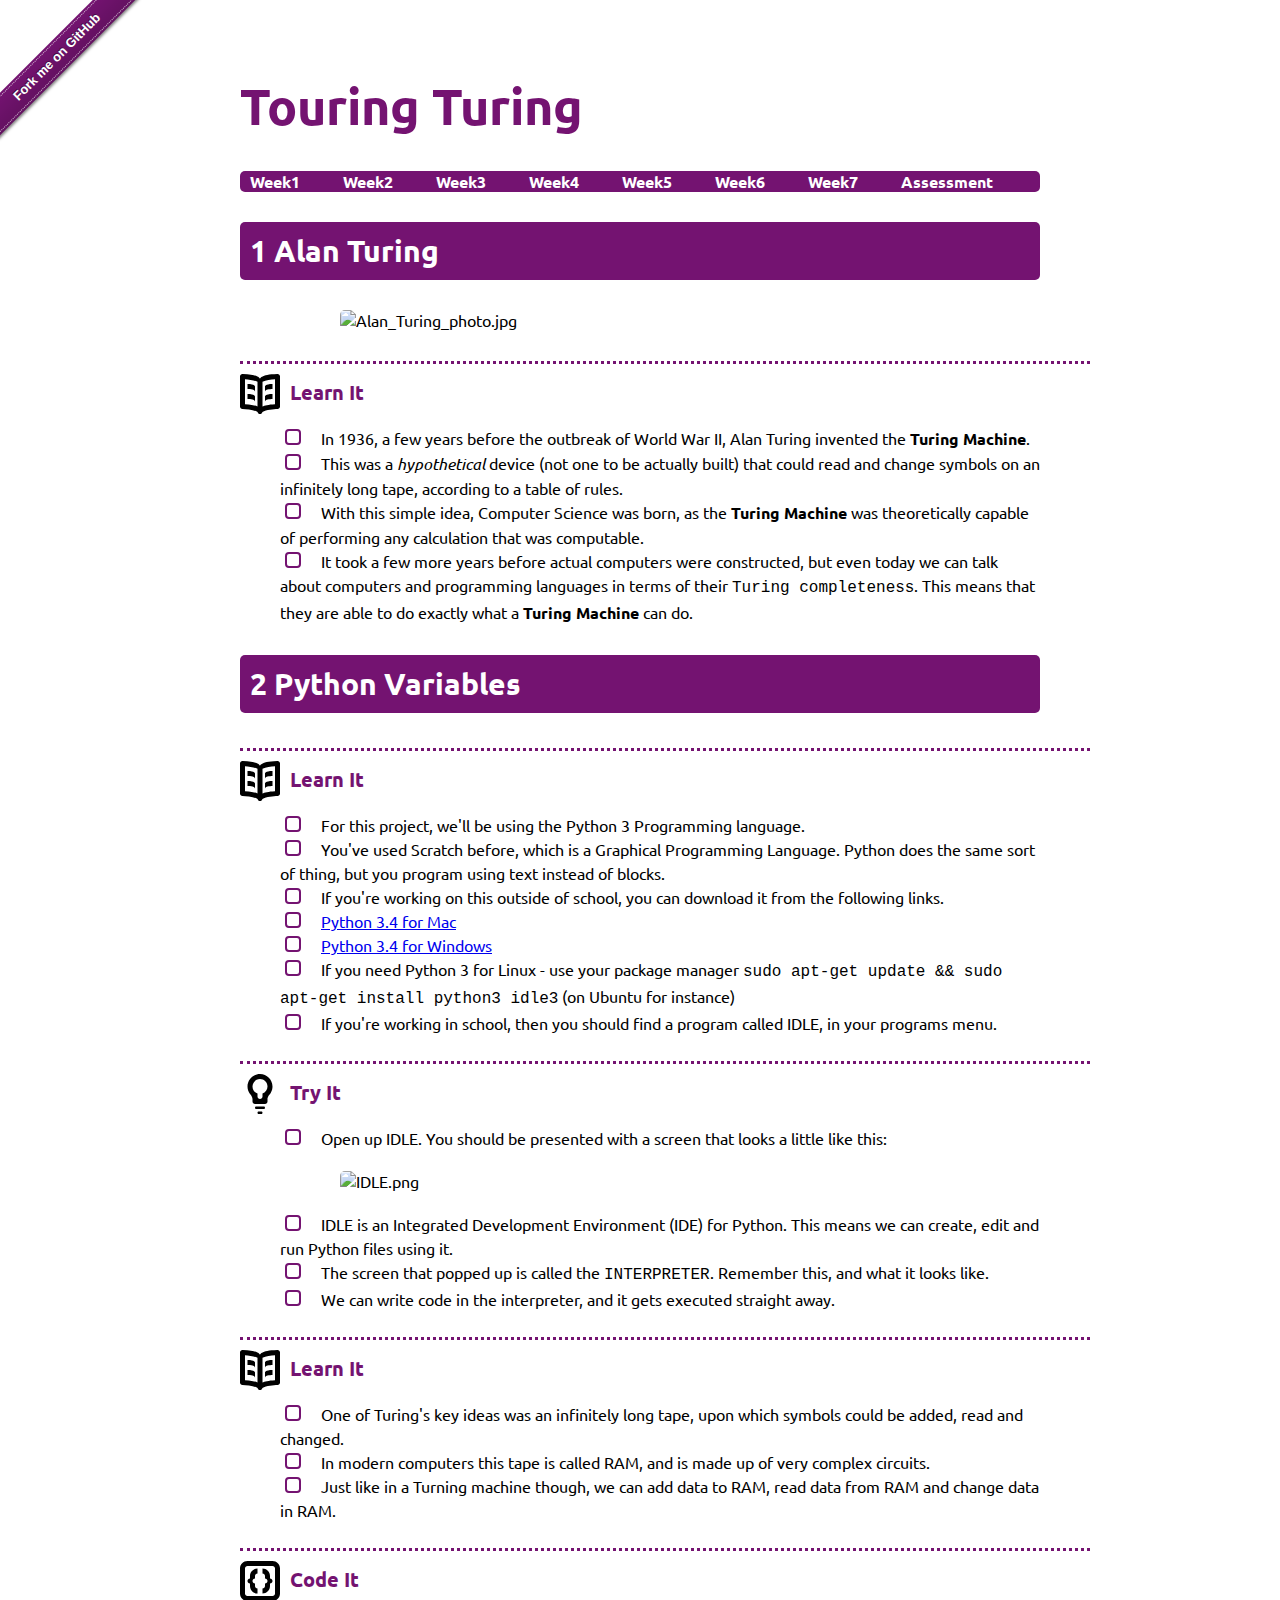
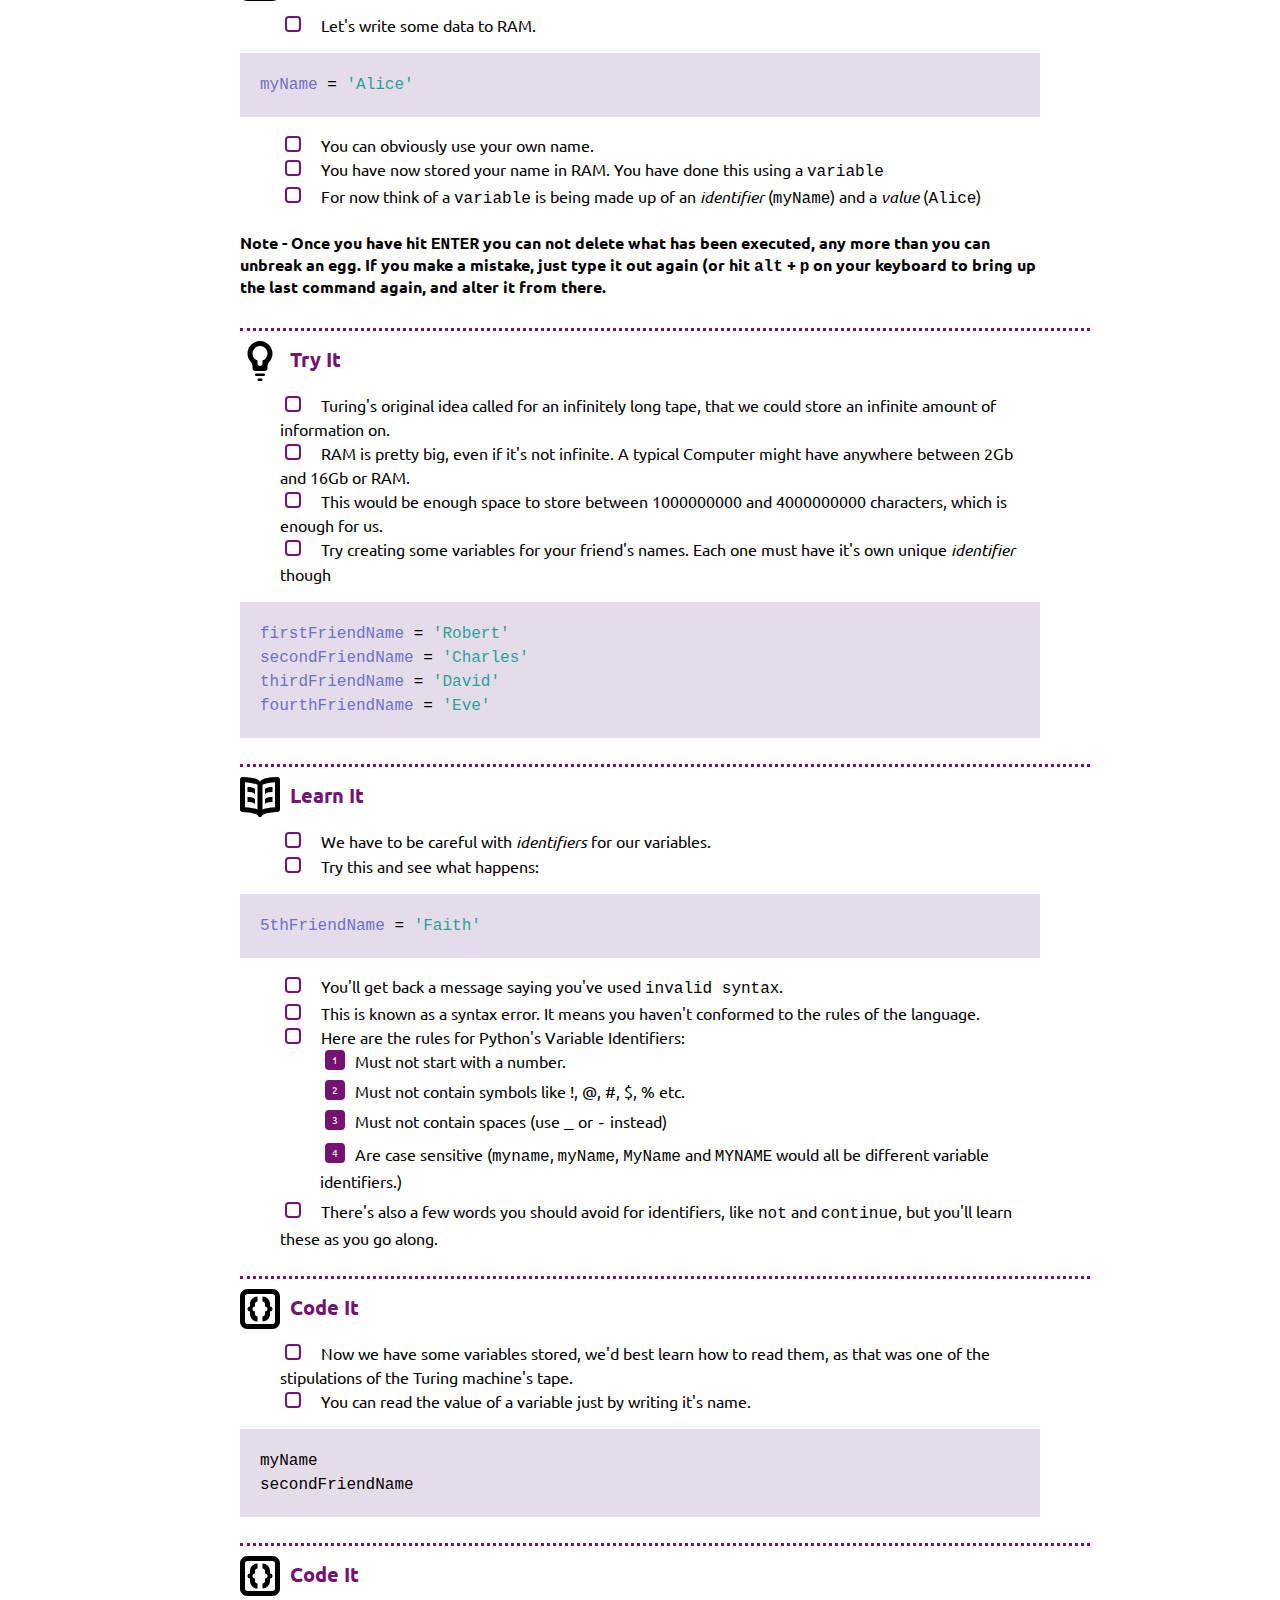
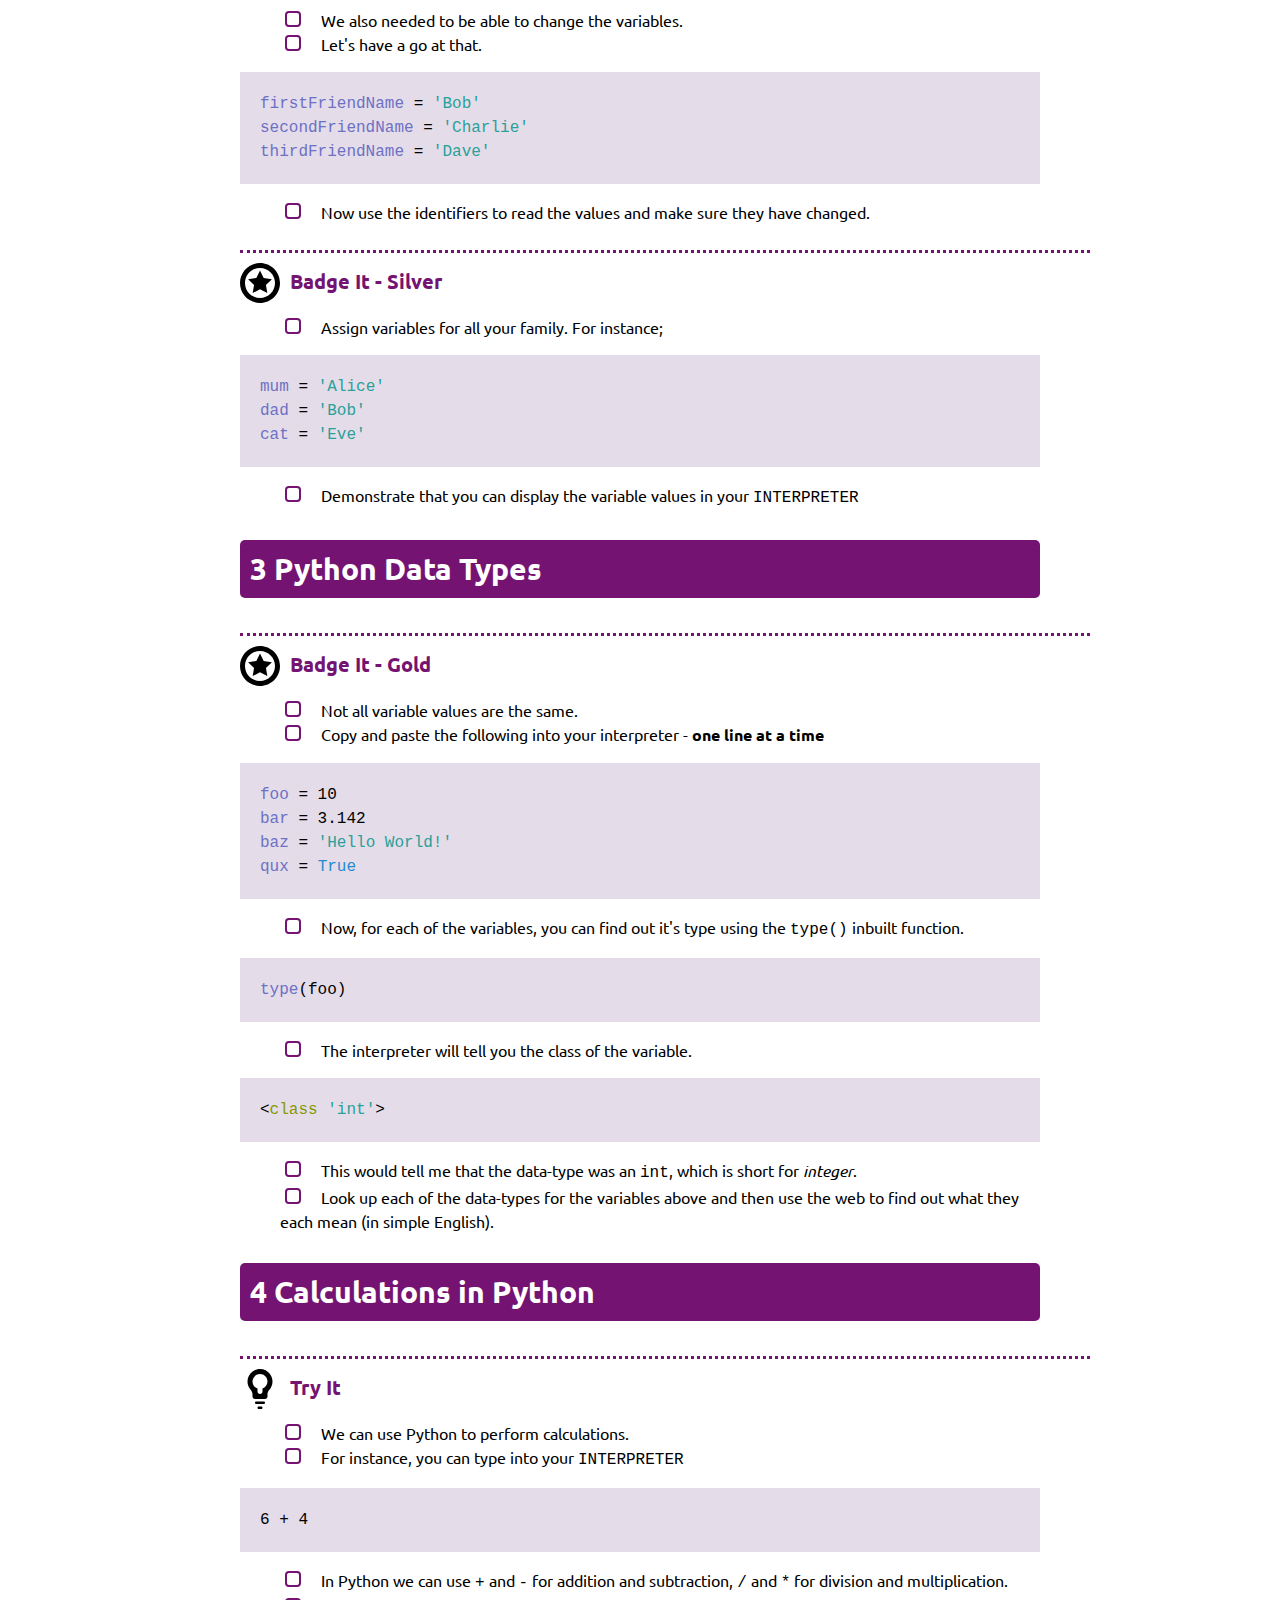
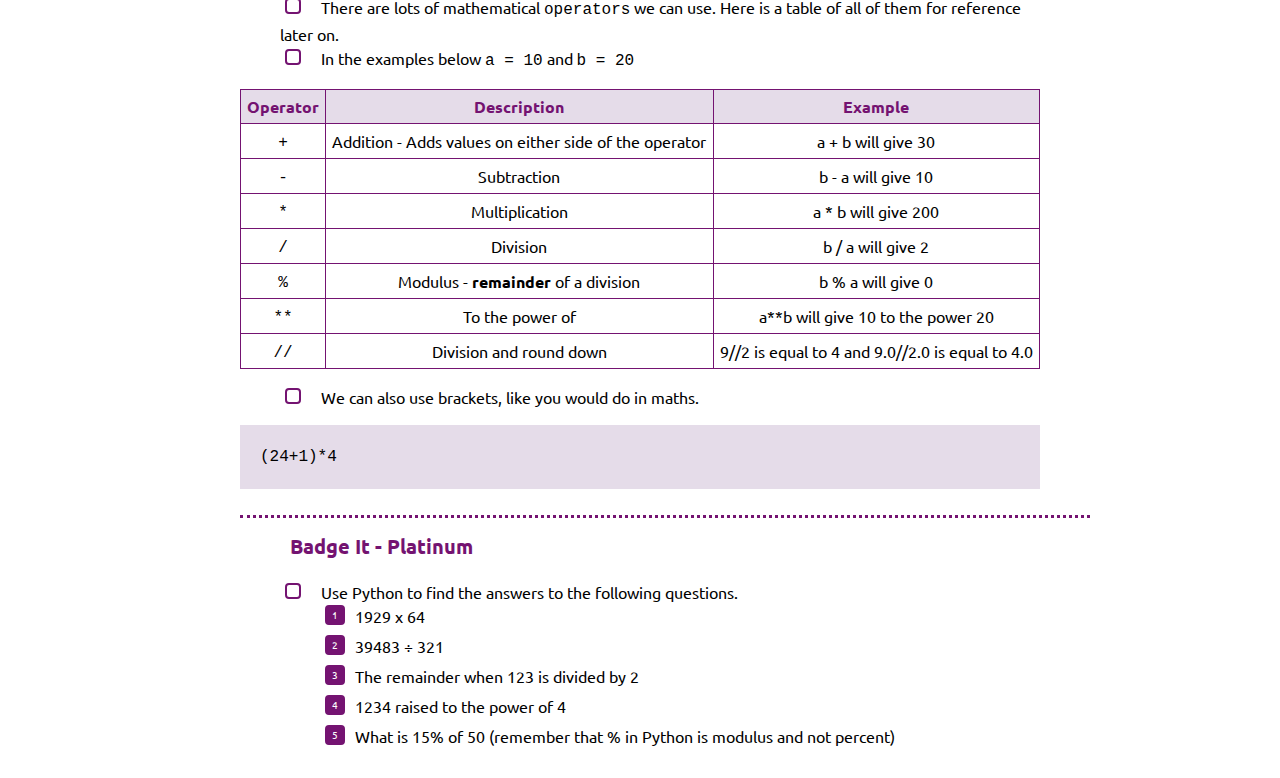
==== pages/1_Lesson.html @ 90f4956d "Initial commit" ====
<?xml version="1.0" encoding="utf-8"?>
<!DOCTYPE html PUBLIC "-//W3C//DTD XHTML 1.0 Strict//EN"
"http://www.w3.org/TR/xhtml1/DTD/xhtml1-strict.dtd">
<html xmlns="http://www.w3.org/1999/xhtml" lang="en" xml:lang="en">
<head>
<title>Touring Turing</title>
<meta  http-equiv="Content-Type" content="text/html;charset=utf-8" />
<meta  name="generator" content="Org-mode" />
<link rel="stylesheet" type="text/css" href="css/styles.css"/>
<link href='http://fonts.googleapis.com/css?family=Ubuntu+Mono|Ubuntu' rel='stylesheet' type='text/css'>
<script src="http://ajax.googleapis.com/ajax/libs/jquery/1.9.1/jquery.min.js" type="text/javascript"></script>
<script src="js/navbar.js" type="text/javascript"></script>
<script type="text/javascript">
/*
@licstart  The following is the entire license notice for the
JavaScript code in this tag.

Copyright (C) 2012-2013 Free Software Foundation, Inc.

The JavaScript code in this tag is free software: you can
redistribute it and/or modify it under the terms of the GNU
General Public License (GNU GPL) as published by the Free Software
Foundation, either version 3 of the License, or (at your option)
any later version.  The code is distributed WITHOUT ANY WARRANTY;
without even the implied warranty of MERCHANTABILITY or FITNESS
FOR A PARTICULAR PURPOSE.  See the GNU GPL for more details.

As additional permission under GNU GPL version 3 section 7, you
may distribute non-source (e.g., minimized or compacted) forms of
that code without the copy of the GNU GPL normally required by
section 4, provided you include this license notice and a URL
through which recipients can access the Corresponding Source.


@licend  The above is the entire license notice
for the JavaScript code in this tag.
*/
<!--/*--><![CDATA[/*><!--*/
 function CodeHighlightOn(elem, id)
 {
   var target = document.getElementById(id);
   if(null != target) {
     elem.cacheClassElem = elem.className;
     elem.cacheClassTarget = target.className;
     target.className = "code-highlighted";
     elem.className   = "code-highlighted";
   }
 }
 function CodeHighlightOff(elem, id)
 {
   var target = document.getElementById(id);
   if(elem.cacheClassElem)
     elem.className = elem.cacheClassElem;
   if(elem.cacheClassTarget)
     target.className = elem.cacheClassTarget;
 }
/*]]>*///-->
</script>
</head>
<body>
<div id="content">
<h1 class="title">Touring Turing</h1>
  <div class="github-fork-ribbon-wrapper left">
    <div class="github-fork-ribbon">
      <a href="https://github.com/MarcScott/7-CS-Turing">Fork me on GitHub</a>
    </div>
  </div>
<div id="stickyribbon">
    <ul>
      <li><a href="1_Lesson.html">Week1</a></li>
      <li><a href="2_Lesson.html">Week2</a></li>
      <li><a href="3_Lesson.html">Week3</a></li>
      <li><a href="4_Lesson.html">Week4</a></li>
      <li><a href="5_Lesson.html">Week5</a></li>
      <li><a href="6_Lesson.html">Week6</a></li>
      <li><a href="7_Lesson.html">Week7</a></li>
      <li><a href="assessment.html">Assessment</a></li>

    </ul>
  </div>
<div id="outline-container-sec-1" class="outline-2 activity">
<h2 id="sec-1"><span class="section-number-2">1</span> Alan Turing</h2>
<div class="outline-text-2" id="text-1">

<div class="figure">
<p><img src="http://upload.wikimedia.org/wikipedia/en/c/c8/Alan_Turing_photo.jpg" alt="Alan_Turing_photo.jpg" />
</p>
</div>
</div>
<div id="outline-container-sec-1-1" class="outline-3 learn">
<h3 id="sec-1-1">Learn It</h3>
<div class="outline-text-3" id="text-1-1">
<ul class="org-ul">
<li>In 1936, a few years before the outbreak of World War II, Alan Turing invented the <b>Turing Machine</b>.
</li>
<li>This was a <i>hypothetical</i> device (not one to be actually built) that could read and change symbols on an infinitely long tape, according to a table of rules.
</li>
<li>With this simple idea, Computer Science was born, as the <b>Turing Machine</b> was theoretically capable of performing any calculation that was computable.
</li>
<li>It took a few more years before actual computers were constructed, but even today we can talk about computers and programming languages in terms of their <code>Turing completeness</code>. This means that they are able to do exactly what a <b>Turing Machine</b> can do.
</li>
</ul>
</div>
</div>
</div>
<div id="outline-container-sec-2" class="outline-2 activity">
<h2 id="sec-2"><span class="section-number-2">2</span> Python Variables</h2>
<div class="outline-text-2" id="text-2">
</div>
<div id="outline-container-sec-2-1" class="outline-3 learn">
<h3 id="sec-2-1">Learn It</h3>
<div class="outline-text-3" id="text-2-1">
<ul class="org-ul">
<li>For this project, we'll be using the Python 3 Programming language.
</li>
<li>You've used Scratch before, which is a Graphical Programming Language. Python does the same sort of thing, but you program using text instead of blocks.
</li>
<li>If you're working on this outside of school, you can download it from the following links.
</li>
<li><a href="https://www.python.org/ftp/python/3.4.2/python-3.4.2-macosx10.6.pkg">Python 3.4 for Mac</a>
</li>
<li><a href="https://www.python.org/ftp/python/3.4.2/python-3.4.2.amd64.msi">Python 3.4 for Windows</a>
</li>
<li>If you need Python 3 for Linux - use your package manager <code>sudo apt-get update &amp;&amp; sudo apt-get install python3 idle3</code> (on Ubuntu for instance)
</li>
<li>If you're working in school, then you should find a program called IDLE, in your programs menu.
</li>
</ul>
</div>
</div>
<div id="outline-container-sec-2-2" class="outline-3 try">
<h3 id="sec-2-2">Try It</h3>
<div class="outline-text-3" id="text-2-2">
<ul class="org-ul">
<li>Open up IDLE. You should be presented with a screen that looks a little like this:
</li>
</ul>

<div class="figure">
<p><img src="img/IDLE.png" alt="IDLE.png" />
</p>
</div>
<ul class="org-ul">
<li>IDLE is an Integrated Development Environment (IDE) for Python. This means we can create, edit and run Python files using it.
</li>
<li>The screen that popped up is called the <code>INTERPRETER</code>. Remember this, and what it looks like.
</li>
<li>We can write code in the interpreter, and it gets executed straight away.
</li>
</ul>
</div>
</div>
<div id="outline-container-sec-2-3" class="outline-3 learn">
<h3 id="sec-2-3">Learn It</h3>
<div class="outline-text-3" id="text-2-3">
<ul class="org-ul">
<li>One of Turing's key ideas was an infinitely long tape, upon which symbols could be added, read and changed.
</li>
<li>In modern computers this tape is called RAM, and is made up of very complex circuits.
</li>
<li>Just like in a Turning machine though, we can add data to RAM, read data from RAM and change data in RAM.
</li>
</ul>
</div>
</div>
<div id="outline-container-sec-2-4" class="outline-3 code">
<h3 id="sec-2-4">Code It</h3>
<div class="outline-text-3" id="text-2-4">
<ul class="org-ul">
<li>Let's write some data to RAM.
</li>
</ul>
<div class="org-src-container">

<pre class="src src-python"><span style="color: #6c71c4;">myName</span> = <span style="color: #2aa198;">'Alice'</span>
</pre>
</div>
<ul class="org-ul">
<li>You can obviously use your own name.
</li>
<li>You have now stored your name in RAM. You have done this using a <code>variable</code>
</li>
<li>For now think of a <code>variable</code> is being made up of an <i>identifier</i> (<code>myName</code>) and a <i>value</i> (<code>Alice</code>)
</li>
</ul>
</div>
<div id="outline-container-sec-2-4-1" class="outline-4">
<h4 id="sec-2-4-1">Note - Once you have hit <code>ENTER</code> you can not delete what has been executed, any more than you can unbreak an egg. If you make a mistake, just type it out again (or hit <code>alt</code> + <code>p</code> on your keyboard to bring up the last command again, and alter it from there.</h4>
</div>
</div>
<div id="outline-container-sec-2-5" class="outline-3 try">
<h3 id="sec-2-5">Try It</h3>
<div class="outline-text-3" id="text-2-5">
<ul class="org-ul">
<li>Turing's original idea called for an infinitely long tape, that we could store an infinite amount of information on.
</li>
<li>RAM is pretty big, even if it's not infinite. A typical Computer might have anywhere between 2Gb and 16Gb or RAM.
</li>
<li>This would be enough space to store between 1000000000 and 4000000000 characters, which is enough for us.
</li>
<li>Try creating some variables for your friend's names. Each one must have it's own unique <i>identifier</i> though
</li>
</ul>
<div class="org-src-container">

<pre class="src src-python"><span style="color: #6c71c4;">firstFriendName</span> = <span style="color: #2aa198;">'Robert'</span>
<span style="color: #6c71c4;">secondFriendName</span> = <span style="color: #2aa198;">'Charles'</span>
<span style="color: #6c71c4;">thirdFriendName</span> = <span style="color: #2aa198;">'David'</span>
<span style="color: #6c71c4;">fourthFriendName</span> = <span style="color: #2aa198;">'Eve'</span>
</pre>
</div>
</div>
</div>
<div id="outline-container-sec-2-6" class="outline-3 learn">
<h3 id="sec-2-6">Learn It</h3>
<div class="outline-text-3" id="text-2-6">
<ul class="org-ul">
<li>We have to be careful with <i>identifiers</i> for our variables.
</li>
<li>Try this and see what happens:
</li>
</ul>
<div class="org-src-container">

<pre class="src src-python"><span style="color: #6c71c4;">5thFriendName</span> = <span style="color: #2aa198;">'Faith'</span>
</pre>
</div>
<ul class="org-ul">
<li>You'll get back a message saying you've used <code>invalid syntax</code>.
</li>
<li>This is known as a syntax error. It means you haven't conformed to the rules of the language.
</li>
<li>Here are the rules for Python's Variable Identifiers:
<ol class="org-ol">
<li>Must not start with a number.
</li>
<li>Must not contain symbols like !, @, #, $, % etc.
</li>
<li>Must not contain spaces (use <code>_</code> or <code>-</code> instead)
</li>
<li>Are case sensitive (<code>myname</code>, <code>myName</code>, <code>MyName</code> and <code>MYNAME</code> would all be different variable identifiers.)
</li>
</ol>
</li>
<li>There's also a few words you should avoid for identifiers, like <code>not</code> and <code>continue</code>, but you'll learn these as you go along.
</li>
</ul>
</div>
</div>
<div id="outline-container-sec-2-7" class="outline-3 code">
<h3 id="sec-2-7">Code It</h3>
<div class="outline-text-3" id="text-2-7">
<ul class="org-ul">
<li>Now we have some variables stored, we'd best learn how to read them, as that was one of the stipulations of the Turing machine's tape.
</li>
<li>You can read the value of a variable just by writing it's name.
</li>
</ul>
<div class="org-src-container">

<pre class="src src-python">myName
secondFriendName
</pre>
</div>
</div>
</div>
<div id="outline-container-sec-2-8" class="outline-3 code">
<h3 id="sec-2-8">Code It</h3>
<div class="outline-text-3" id="text-2-8">
<ul class="org-ul">
<li>We also needed to be able to change the variables. 
</li>
<li>Let's have a go at that.
</li>
</ul>
<div class="org-src-container">

<pre class="src src-python"><span style="color: #6c71c4;">firstFriendName</span> = <span style="color: #2aa198;">'Bob'</span>
<span style="color: #6c71c4;">secondFriendName</span> = <span style="color: #2aa198;">'Charlie'</span>
<span style="color: #6c71c4;">thirdFriendName</span> = <span style="color: #2aa198;">'Dave'</span>
</pre>
</div>
<ul class="org-ul">
<li>Now use the identifiers to read the values and make sure they have changed.
</li>
</ul>
</div>
</div>
<div id="outline-container-sec-2-9" class="outline-3 badge">
<h3 id="sec-2-9">Badge It - Silver</h3>
<div class="outline-text-3" id="text-2-9">
<ul class="org-ul">
<li>Assign variables for all your family. For instance;
</li>
</ul>
<div class="org-src-container">

<pre class="src src-python"><span style="color: #6c71c4;">mum</span> = <span style="color: #2aa198;">'Alice'</span>
<span style="color: #6c71c4;">dad</span> = <span style="color: #2aa198;">'Bob'</span>
<span style="color: #6c71c4;">cat</span> = <span style="color: #2aa198;">'Eve'</span>
</pre>
</div>
<ul class="org-ul">
<li>Demonstrate that you can display the variable values in your <code>INTERPRETER</code>
</li>
</ul>
</div>
</div>
</div>
<div id="outline-container-sec-3" class="outline-2 activity">
<h2 id="sec-3"><span class="section-number-2">3</span> Python Data Types</h2>
<div class="outline-text-2" id="text-3">
</div>
<div id="outline-container-sec-3-1" class="outline-3 badge">
<h3 id="sec-3-1">Badge It - Gold</h3>
<div class="outline-text-3" id="text-3-1">
<ul class="org-ul">
<li>Not all variable values are the same.
</li>
<li>Copy and paste the following into your interpreter - <b>one line at a time</b>
</li>
</ul>
<div class="org-src-container">

<pre class="src src-python"><span style="color: #6c71c4;">foo</span> = 10
<span style="color: #6c71c4;">bar</span> = 3.142
<span style="color: #6c71c4;">baz</span> = <span style="color: #2aa198;">'Hello World!'</span>
<span style="color: #6c71c4;">qux</span> = <span style="color: #268bd2;">True</span>
</pre>
</div>
<ul class="org-ul">
<li>Now, for each of the variables, you can find out it's type using the <code>type()</code> inbuilt function.
</li>
</ul>
<div class="org-src-container">

<pre class="src src-python"><span style="color: #6c71c4;">type</span>(foo)
</pre>
</div>
<ul class="org-ul">
<li>The interpreter will tell you the class of the variable.
</li>
</ul>
<div class="org-src-container">

<pre class="src src-python">&lt;<span style="color: #859900;">class</span> <span style="color: #2aa198;">'int'</span>&gt;
</pre>
</div>
<ul class="org-ul">
<li>This would tell me that the data-type was an <code>int</code>, which is short for <i>integer</i>.
</li>
<li>Look up each of the data-types for the variables above and then use the web to find out what they each mean (in simple English).
</li>
</ul>
</div>
</div>
</div>
<div id="outline-container-sec-4" class="outline-2 activity">
<h2 id="sec-4"><span class="section-number-2">4</span> Calculations in Python</h2>
<div class="outline-text-2" id="text-4">
</div>
<div id="outline-container-sec-4-1" class="outline-3 try">
<h3 id="sec-4-1">Try It</h3>
<div class="outline-text-3" id="text-4-1">
<ul class="org-ul">
<li>We can use Python to perform calculations.
</li>
<li>For instance, you can type into your <code>INTERPRETER</code>
</li>
</ul>
<div class="org-src-container">

<pre class="src src-python">6 + 4
</pre>
</div>
<ul class="org-ul">
<li>In Python we can use <code>+</code> and <code>-</code> for addition and subtraction, <code>/</code> and <code>*</code> for division and multiplication.
</li>
<li>There are lots of mathematical <code>operators</code> we can use. Here is a table of all of them for reference later on.
</li>
<li>In the examples below <code>a = 10</code> and <code>b = 20</code>
</li>
</ul>
<table border="2" cellspacing="0" cellpadding="6" rules="groups" frame="hsides">


<colgroup>
<col  class="left" />

<col  class="left" />

<col  class="left" />
</colgroup>
<thead>
<tr>
<th scope="col" class="left">Operator</th>
<th scope="col" class="left">Description</th>
<th scope="col" class="left">Example</th>
</tr>
</thead>
<tbody>
<tr>
<td class="left"><code>+</code></td>
<td class="left">Addition - Adds values on either side of the operator</td>
<td class="left">a + b will give 30</td>
</tr>

<tr>
<td class="left"><code>-</code></td>
<td class="left">Subtraction</td>
<td class="left">b - a will give 10</td>
</tr>

<tr>
<td class="left"><code>*</code></td>
<td class="left">Multiplication</td>
<td class="left">a * b will give 200</td>
</tr>

<tr>
<td class="left"><code>/</code></td>
<td class="left">Division</td>
<td class="left">b / a will give 2</td>
</tr>

<tr>
<td class="left"><code>%</code></td>
<td class="left">Modulus - <b>remainder</b> of a division</td>
<td class="left">b % a will give 0</td>
</tr>

<tr>
<td class="left"><code>**</code></td>
<td class="left">To the power of</td>
<td class="left">a**b will give 10 to the power 20</td>
</tr>

<tr>
<td class="left"><code>//</code></td>
<td class="left">Division and round down</td>
<td class="left">9//2 is equal to 4 and 9.0//2.0 is equal to 4.0</td>
</tr>
</tbody>
</table>
<ul class="org-ul">
<li>We can also use brackets, like you would do in maths.
</li>
</ul>
<div class="org-src-container">

<pre class="src src-python">(24+1)*4
</pre>
</div>
</div>
</div>
<div id="outline-container-sec-4-2" class="outline-3">
<h3 id="sec-4-2">Badge It - Platinum</h3>
<div class="outline-text-3" id="text-4-2">
<ul class="org-ul">
<li>Use Python to find the answers to the following questions.
<ol class="org-ol">
<li>1929 x 64
</li>
<li>39483 ÷ 321
</li>
<li>The remainder when 123 is divided by 2
</li>
<li>1234 raised to the power of 4
</li>
<li>What is 15% of 50 (remember that % in Python is modulus and not percent)
</li>
</ol>
</li>
</ul>
</div>
</div>
</div>
</div>
<div id="postamble" class="status">
<p class="validation"></p>
</div>
</body>
</html>
---- pages/css/styles.css ----
/*YEAR 7 Colours*/
/*
@scheme-color: #0071BB;
@scheme-color-secondary: #E0E7F5;
*/
/*YEAR 8 Colours*/
/*YEAR 9 Colours*/
/*
@scheme-color: #D12229;
@scheme-color-secondary: #F7E4DC;
*//*!
 * "Fork me on GitHub" CSS ribbon v0.1.1 | MIT License
 * https://github.com/simonwhitaker/github-fork-ribbon-css
*/
/* Left will inherit from right (so we don't need to duplicate code) */
.github-fork-ribbon {
  /* The right and left classes determine the side we attach our banner to */

  position: absolute;
  /* Add a bit of padding to give some substance outside the "stitching" */

  padding: 2px 0;
  /* Set the base colour */

  background-color: #741371;
  /* Set a gradient: transparent black at the top to almost-transparent black at the bottom */

  background-image: -webkit-gradient(linear, left top, left bottom, from(rgba(0, 0, 0, 0)), to(rgba(0, 0, 0, 0.15)));
  background-image: -webkit-linear-gradient(top, rgba(0, 0, 0, 0), rgba(0, 0, 0, 0.15));
  background-image: -moz-linear-gradient(top, rgba(0, 0, 0, 0), rgba(0, 0, 0, 0.15));
  background-image: -ms-linear-gradient(top, rgba(0, 0, 0, 0), rgba(0, 0, 0, 0.15));
  background-image: -o-linear-gradient(top, rgba(0, 0, 0, 0), rgba(0, 0, 0, 0.15));
  background-image: linear-gradient(to bottom, rgba(0, 0, 0, 0), rgba(0, 0, 0, 0.15));
  /* Add a drop shadow */

  -webkit-box-shadow: 0 2px 3px 0 rgba(0, 0, 0, 0.5);
  -moz-box-shadow: 0 2px 3px 0 rgba(0, 0, 0, 0.5);
  box-shadow: 0 2px 3px 0 rgba(0, 0, 0, 0.5);
  /* Set the font */

  font: 700 13px "Helvetica Neue", Helvetica, Arial, sans-serif;
  z-index: 9999;
  pointer-events: auto;
}
.github-fork-ribbon a,
.github-fork-ribbon a:hover {
  /* Set the text properties */

  color: #fff;
  text-decoration: none;
  text-shadow: 0 -1px rgba(0, 0, 0, 0.5);
  text-align: center;
  /* Set the geometry. If you fiddle with these you'll also need
     to tweak the top and right values in .github-fork-ribbon. */

  width: 200px;
  line-height: 20px;
  /* Set the layout properties */

  display: inline-block;
  padding: 2px 0;
  /* Add "stitching" effect */

  border-width: 1px 0;
  border-style: dotted;
  border-color: #fff;
  border-color: rgba(255, 255, 255, 0.7);
}
.github-fork-ribbon-wrapper {
  width: 150px;
  height: 150px;
  position: absolute;
  overflow: hidden;
  top: 0;
  z-index: 9999;
  pointer-events: none;
}
.github-fork-ribbon-wrapper.fixed {
  position: fixed;
}
.github-fork-ribbon-wrapper.left {
  left: 0;
}
.github-fork-ribbon-wrapper.right {
  right: 0;
}
.github-fork-ribbon-wrapper.left-bottom {
  position: fixed;
  top: inherit;
  bottom: 0;
  left: 0;
}
.github-fork-ribbon-wrapper.right-bottom {
  position: fixed;
  top: inherit;
  bottom: 0;
  right: 0;
}
.github-fork-ribbon-wrapper.right .github-fork-ribbon {
  top: 42px;
  right: -43px;
  -webkit-transform: rotate(45deg);
  -moz-transform: rotate(45deg);
  -ms-transform: rotate(45deg);
  -o-transform: rotate(45deg);
  transform: rotate(45deg);
}
.github-fork-ribbon-wrapper.left .github-fork-ribbon {
  top: 42px;
  left: -43px;
  -webkit-transform: rotate(-45deg);
  -moz-transform: rotate(-45deg);
  -ms-transform: rotate(-45deg);
  -o-transform: rotate(-45deg);
  transform: rotate(-45deg);
}
.github-fork-ribbon-wrapper.left-bottom .github-fork-ribbon {
  top: 80px;
  left: -43px;
  -webkit-transform: rotate(45deg);
  -moz-transform: rotate(45deg);
  -ms-transform: rotate(45deg);
  -o-transform: rotate(45deg);
  transform: rotate(45deg);
}
.github-fork-ribbon-wrapper.right-bottom .github-fork-ribbon {
  top: 80px;
  right: -43px;
  -webkit-transform: rotate(-45deg);
  -moz-transform: rotate(-45deg);
  -ms-transform: rotate(-45deg);
  -o-transform: rotate(-45deg);
  transform: rotate(-45deg);
}
/*Main Styles*/
* {
  margin: 0px padding: 0px;
  font: Arial, Helvetica, sans-serif;
}
html {
  font-family: 'Ubuntu', Helvetica, Arial, sans-serif;
  text-align: center;
  background: #FFF;
}
body {
  max-width: 800px;
  background: #FFFFFF;
  text-align: left;
  padding: 20px;
  font-size: 16px;
  margin: 20px auto;
  clear: both;
}
p code {
  border-radius: 4px 4px 4px 4px;
  background: #e5dce9;
  padding: 2px 5px;
  -webkit-hyphens: none;
  -moz-hyphens: none;
  hyphens: none;
  white-space: pre-wrap;
  /* css-3 */

  white-space: -moz-pre-wrap !important;
  /* Mozilla, since 1999 */

  white-space: -pre-wrap;
  /* Opera 4-6 */

  white-space: -o-pre-wrap;
  /* Opera 7 */

}
pre {
  font-size: 16px;
  font-family: 'Ubuntu mono', "Courier New", Courier, monospace;
  font-weight: 400;
  line-height: 1.5;
  clear: both;
  background: #e5dce9;
  padding: 20px;
  -webkit-hyphens: none;
  -moz-hyphens: none;
  hyphens: none;
  overflow: auto;
}
/* CSS For Lesson*/
.link-heading {
  font-size: 15px;
  background: #741371;
  margin-top: 10px;
  padding: 10px 10px;
  border-radius: 3px;
}
.link-heading a:link {
  color: #FFFFFF;
}
.link-heading a:visited {
  color: #FFFFFF;
}
.link-heading a:hover {
  color: #808080;
}
.link-heading a:link {
  color: #ffffff;
}
h1 {
  font-size: 50px;
  color: #741371;
  margin-left: auto;
  margin-right: auto;
}
.activity h2 {
  font-size: 30px;
  color: #FFF;
  background: #741371;
  margin-top: 30px;
  padding: 10px 10px;
  border-radius: 5px;
}
.activity img,
video {
  padding: 5px;
  border-radius: 10px;
  margin-left: auto;
  margin-right: auto;
  display: block;
  max-width: 600px;
}
.activity iframe,
object {
  padding: 5px;
  margin-left: auto;
  margin-right: auto;
  display: block;
  max-width: 1000px;
}
/* CSS for sub activities*/
.learn h3 {
  background-image: url(icons/Learn.svg);
}
.research h3 {
  background-image: url(icons/Research.png);
}
.design h3 {
  background-image: url(icons/Design.png);
}
.build h3 {
  background-image: url(icons/Build.png);
}
.test h3 {
  background-image: url(icons/Test.png);
}
.run h3 {
  background-image: url(icons/Run.svg);
}
.document h3 {
  background-image: url(icons/Document.png);
}
.code h3 {
  background-image: url(icons/Code.svg);
}
.program h3 {
  background-image: url(icons/Program.png);
}
.try h3 {
  background-image: url(icons/Try.svg);
}
.badge h3 {
  background-image: url(icons/Badge.svg);
}
.save h3 {
  background-image: url(icons/Save.svg);
}
h3 {
  color: #741371;
  background-position: 0px 10px;
  background-size: 40px 40px;
  background-repeat: no-repeat;
  margin-bottom: 10px;
  margin-top: 10px;
  padding-bottom: 10px;
  padding-top: 15px;
  padding-left: 50px;
  font-size: 20px;
  float: left;
  width: 100%;
  border-top: 3px dotted #741371;
}
/*CSS FOR LISTS*/
.org-ul li:before {
  clear: none;
  font-size: 16px;
  line-height: 24px;
  margin-top: 3px;
  list-style-position: outside;
  margin-left: 5px;
  content: " ";
  border-radius: 4px;
  border: 2px solid #741371;
  padding: 6px 6px;
  margin-right: 20px;
  float: left;
}
.org-ol {
  list-style-type: none;
  list-style-type: decimal !ie;
  /*IE 7- hack*/

  counter-reset: li-counter;
}
.org-ol > li {
  position: relative;
  margin-bottom: 6px;
}
.org-ol > li:before {
  clear: none;
  color: white;
  background-color: #741371;
  font-size: 10px;
  line-height: 10px;
  margin: 1px;
  list-style-position: outside;
  margin-left: 5px;
  content: " ";
  border-radius: 4px;
  padding: 3px 5px 3px 5px;
  margin-right: 10px;
  float: left;
  content: counter(li-counter);
  counter-increment: li-counter;
}
.org-ul {
  list-style-type: none;
  line-height: 24px;
}
blockquote {
  text-align: center;
  font-family: Georgia,serif;
  font-size: 18px;
  font-style: italic;
  width: 600px;
  margin-left: 100px;
  padding: 0.25em 40px;
  line-height: 1.45;
  position: relative;
  color: #383838;
}
blockquote:before {
  display: block;
  content: "\201C";
  font-size: 80px;
  position: absolute;
  left: -20px;
  top: -20px;
  color: #7a7a7a;
}
blockquote:after {
  display: block;
  content: "\201D";
  font-size: 80px;
  position: absolute;
  right: -20px;
  bottom: -60px;
  color: #7a7a7a;
}
blockquote cite {
  color: #999999;
  font-size: 14px;
  display: block;
  margin-top: 5px;
}
blockquote cite:before {
  content: "\2014 \2009";
}
/*TABLES GRRR*/
table {
  border: 1px solid #741371;
  border-collapse: collapse;
  width: 100%;
  text-align: center;
}
table th {
  background: #e5dce9;
  border: 1px solid #741371;
  color: #741371;
}
table td {
  border: 1px solid #741371;
}
/*Maths*/
math {
  font-size: 200%;
}
/*Floating Nav Bar*/
#stickyribbon {
  width: 800px;
  background: #741371;
  border-radius: 5px;
  position: static;
  top: 0
	      margin:15px 0;
}
#stickyribbon ul {
  display: table;
  width: 100%;
  list-style-type: none;
  padding: 0;
  margin: 0;
}
#stickyribbon li {
  display: table-cell;
  font-size: 16px;
  font-weight: bold;
  vertical-align: middle;
  padding: 0 10px;
}
#stickyribbon li a {
  display: block;
  color: #fff;
  text-decoration: none;
}
#stickyribbon li a:hover {
  color: #e5dce9;
}
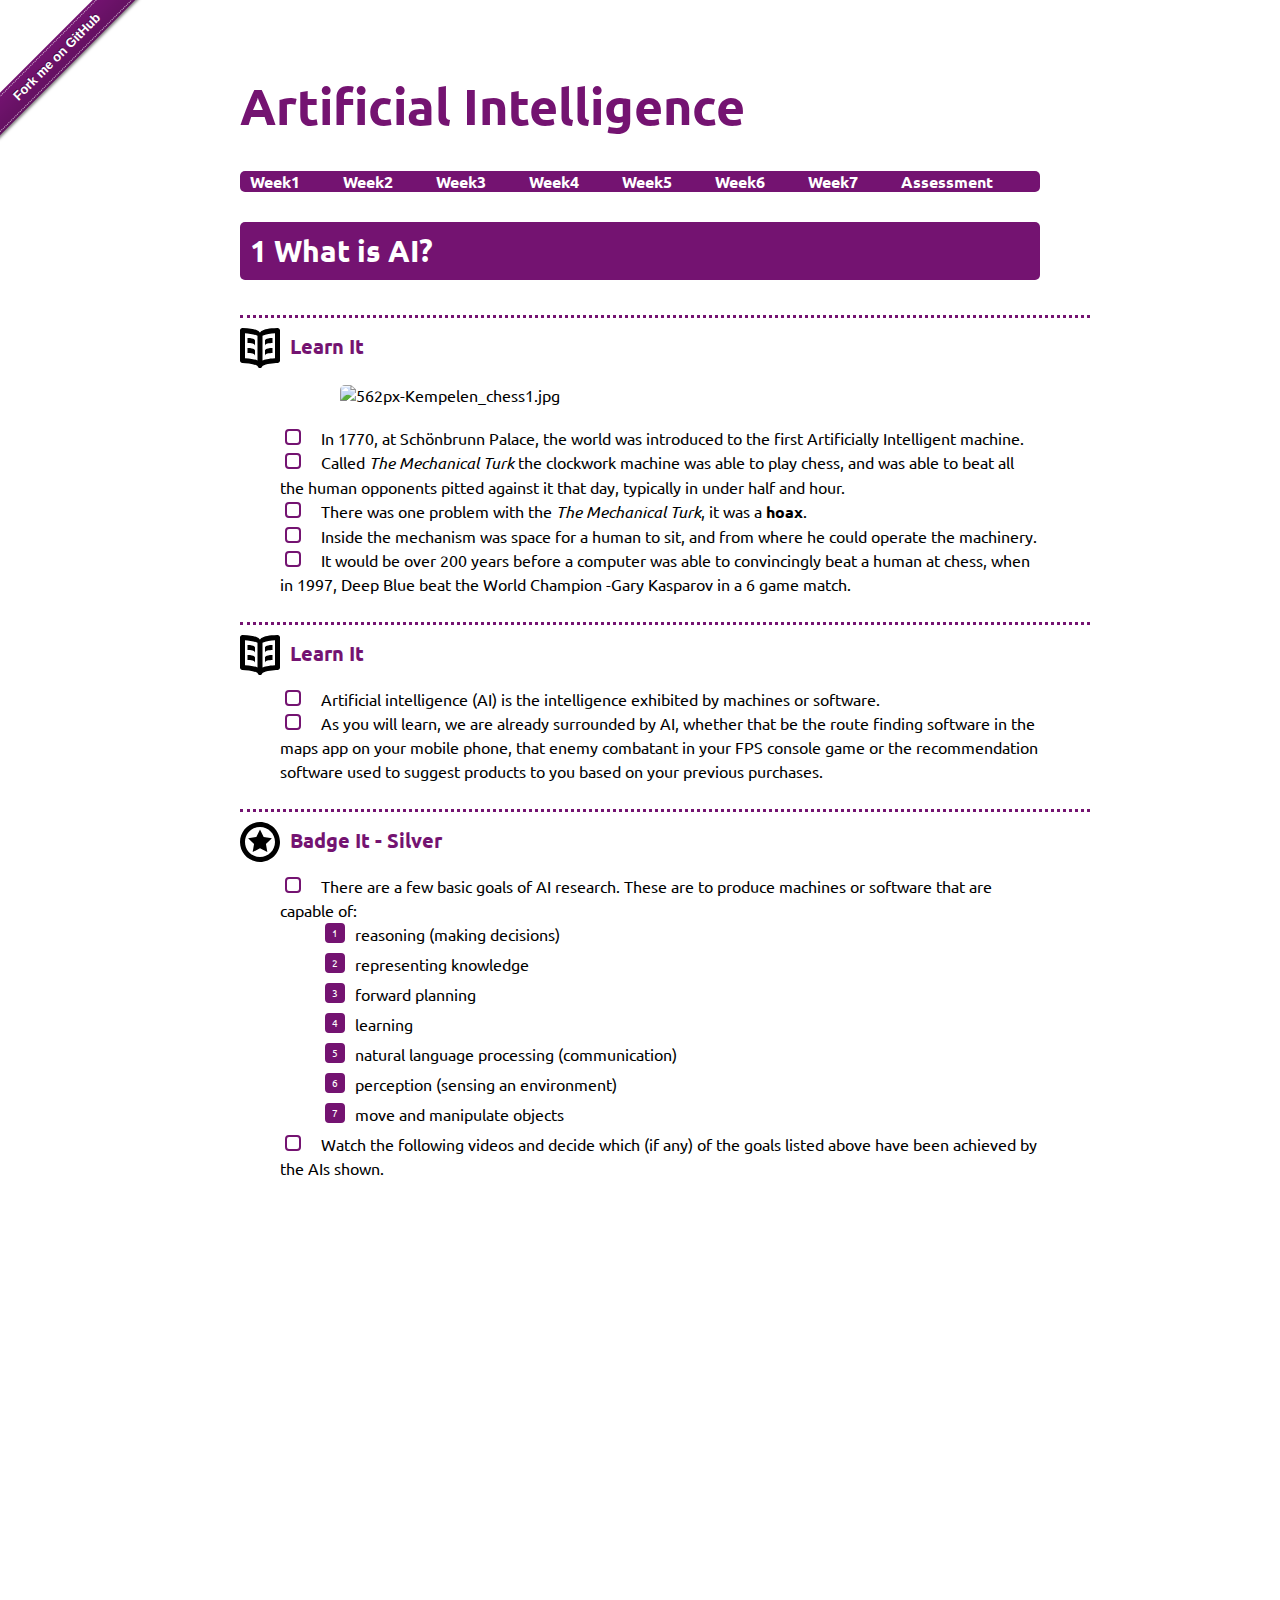
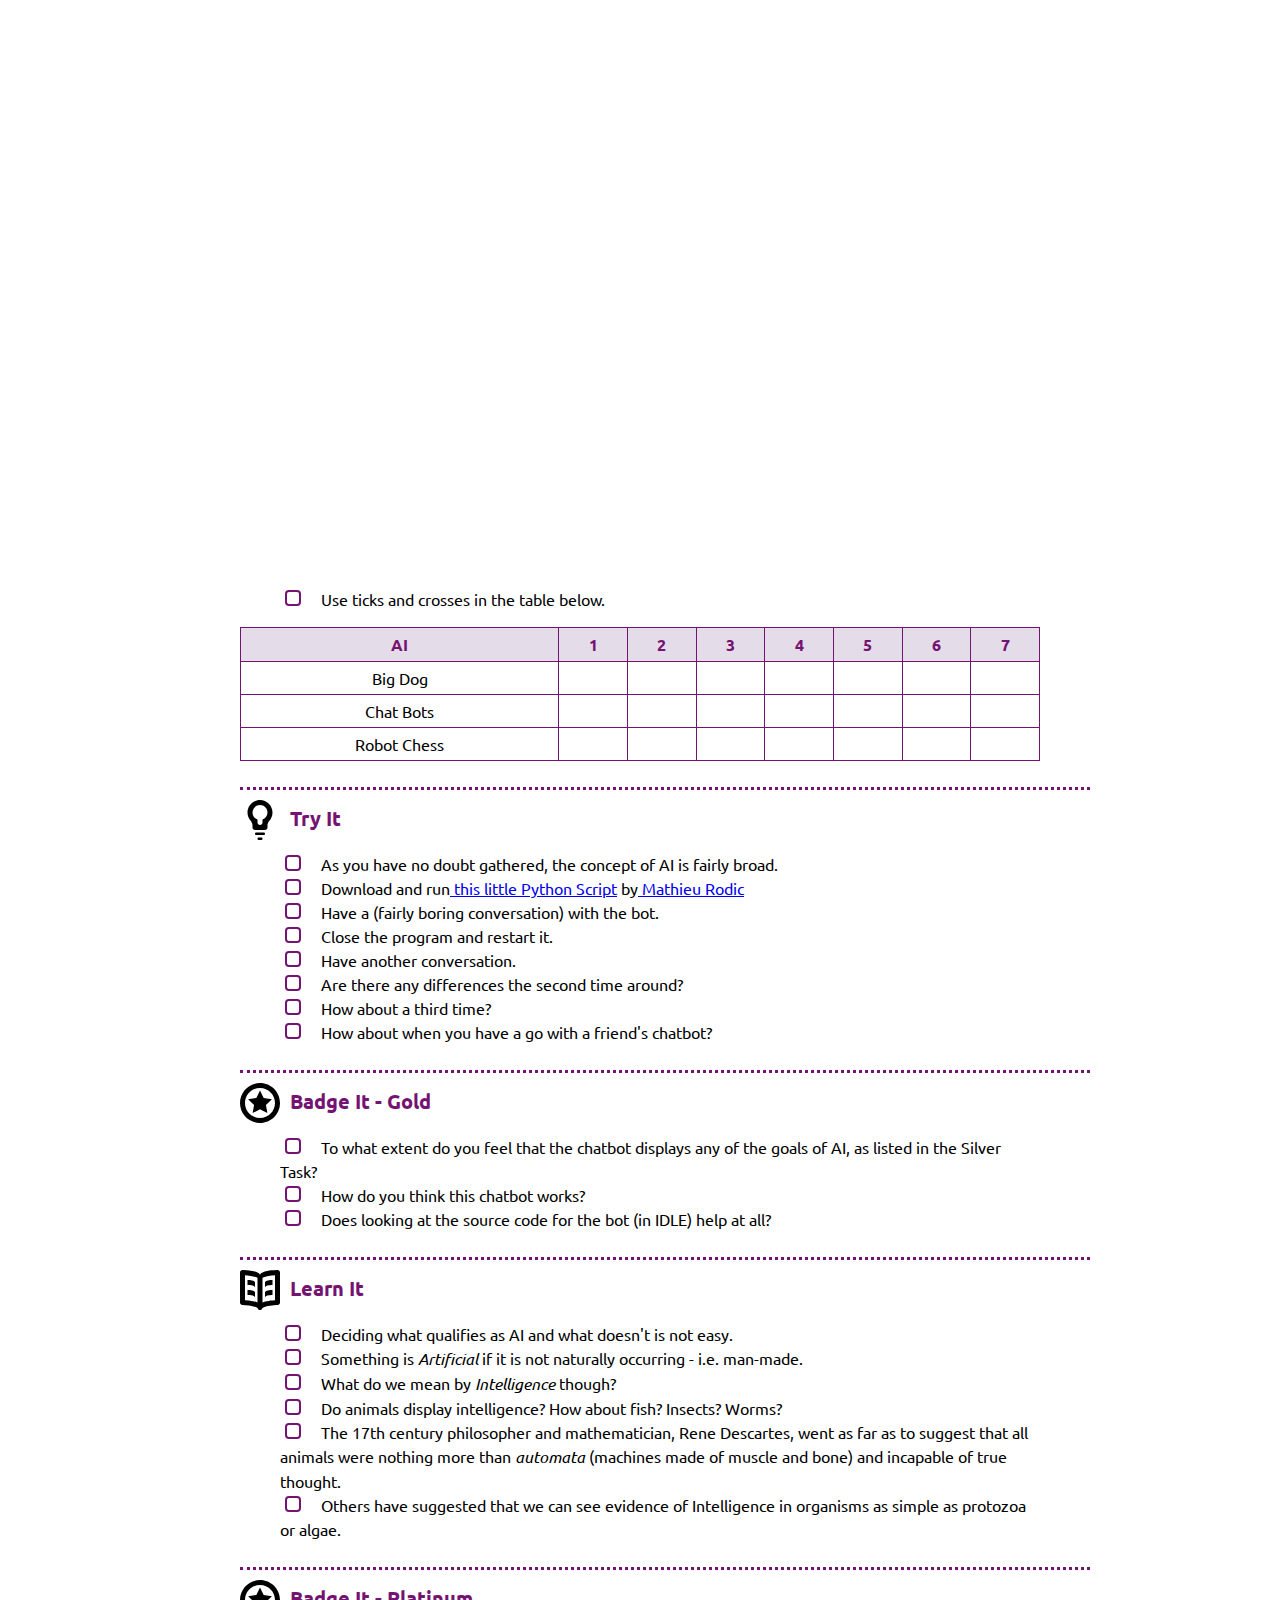
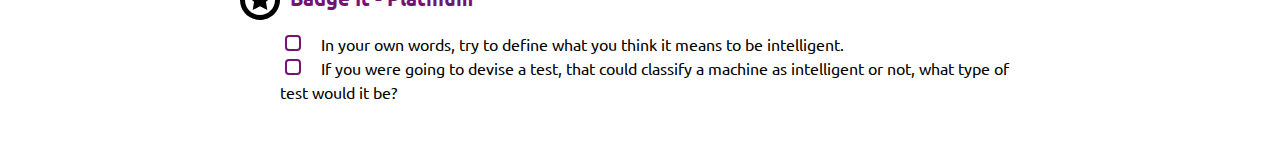
==== commit 77b5a70b: "Finished first three lessons" ====
--- a/pages/1_Lesson.html
+++ b/pages/1_Lesson.html
@@ -3,7 +3,7 @@
 "http://www.w3.org/TR/xhtml1/DTD/xhtml1-strict.dtd">
 <html xmlns="http://www.w3.org/1999/xhtml" lang="en" xml:lang="en">
 <head>
-<title>Touring Turing</title>
+<title>Artificial Intelligence</title>
 <meta  http-equiv="Content-Type" content="text/html;charset=utf-8" />
 <meta  name="generator" content="Org-mode" />
 <link rel="stylesheet" type="text/css" href="css/styles.css"/>
@@ -59,10 +59,10 @@
 </head>
 <body>
 <div id="content">
-<h1 class="title">Touring Turing</h1>
+<h1 class="title">Artificial Intelligence</h1>
   <div class="github-fork-ribbon-wrapper left">
     <div class="github-fork-ribbon">
-      <a href="https://github.com/MarcScott/7-CS-Turing">Fork me on GitHub</a>
+      <a href="https://github.com/MarcScott/8-CS-AI">Fork me on GitHub</a>
     </div>
   </div>
 <div id="stickyribbon">
@@ -79,306 +79,73 @@
     </ul>
   </div>
 <div id="outline-container-sec-1" class="outline-2 activity">
-<h2 id="sec-1"><span class="section-number-2">1</span> Alan Turing</h2>
+<h2 id="sec-1"><span class="section-number-2">1</span> What is AI?</h2>
 <div class="outline-text-2" id="text-1">
-
-<div class="figure">
-<p><img src="http://upload.wikimedia.org/wikipedia/en/c/c8/Alan_Turing_photo.jpg" alt="Alan_Turing_photo.jpg" />
-</p>
-</div>
 </div>
 <div id="outline-container-sec-1-1" class="outline-3 learn">
 <h3 id="sec-1-1">Learn It</h3>
 <div class="outline-text-3" id="text-1-1">
-<ul class="org-ul">
-<li>In 1936, a few years before the outbreak of World War II, Alan Turing invented the <b>Turing Machine</b>.
-</li>
-<li>This was a <i>hypothetical</i> device (not one to be actually built) that could read and change symbols on an infinitely long tape, according to a table of rules.
-</li>
-<li>With this simple idea, Computer Science was born, as the <b>Turing Machine</b> was theoretically capable of performing any calculation that was computable.
-</li>
-<li>It took a few more years before actual computers were constructed, but even today we can talk about computers and programming languages in terms of their <code>Turing completeness</code>. This means that they are able to do exactly what a <b>Turing Machine</b> can do.
-</li>
-</ul>
-</div>
-</div>
-</div>
-<div id="outline-container-sec-2" class="outline-2 activity">
-<h2 id="sec-2"><span class="section-number-2">2</span> Python Variables</h2>
-<div class="outline-text-2" id="text-2">
-</div>
-<div id="outline-container-sec-2-1" class="outline-3 learn">
-<h3 id="sec-2-1">Learn It</h3>
-<div class="outline-text-3" id="text-2-1">
-<ul class="org-ul">
-<li>For this project, we'll be using the Python 3 Programming language.
-</li>
-<li>You've used Scratch before, which is a Graphical Programming Language. Python does the same sort of thing, but you program using text instead of blocks.
-</li>
-<li>If you're working on this outside of school, you can download it from the following links.
-</li>
-<li><a href="https://www.python.org/ftp/python/3.4.2/python-3.4.2-macosx10.6.pkg">Python 3.4 for Mac</a>
-</li>
-<li><a href="https://www.python.org/ftp/python/3.4.2/python-3.4.2.amd64.msi">Python 3.4 for Windows</a>
-</li>
-<li>If you need Python 3 for Linux - use your package manager <code>sudo apt-get update &amp;&amp; sudo apt-get install python3 idle3</code> (on Ubuntu for instance)
-</li>
-<li>If you're working in school, then you should find a program called IDLE, in your programs menu.
-</li>
-</ul>
-</div>
-</div>
-<div id="outline-container-sec-2-2" class="outline-3 try">
-<h3 id="sec-2-2">Try It</h3>
-<div class="outline-text-3" id="text-2-2">
-<ul class="org-ul">
-<li>Open up IDLE. You should be presented with a screen that looks a little like this:
-</li>
-</ul>
 
 <div class="figure">
-<p><img src="img/IDLE.png" alt="IDLE.png" />
+<p><img src="https://upload.wikimedia.org/wikipedia/commons/thumb/2/27/Kempelen_chess1.jpg/562px-Kempelen_chess1.jpg" alt="562px-Kempelen_chess1.jpg" />
 </p>
 </div>
 <ul class="org-ul">
-<li>IDLE is an Integrated Development Environment (IDE) for Python. This means we can create, edit and run Python files using it.
-</li>
-<li>The screen that popped up is called the <code>INTERPRETER</code>. Remember this, and what it looks like.
-</li>
-<li>We can write code in the interpreter, and it gets executed straight away.
-</li>
-</ul>
-</div>
-</div>
-<div id="outline-container-sec-2-3" class="outline-3 learn">
-<h3 id="sec-2-3">Learn It</h3>
-<div class="outline-text-3" id="text-2-3">
-<ul class="org-ul">
-<li>One of Turing's key ideas was an infinitely long tape, upon which symbols could be added, read and changed.
-</li>
-<li>In modern computers this tape is called RAM, and is made up of very complex circuits.
-</li>
-<li>Just like in a Turning machine though, we can add data to RAM, read data from RAM and change data in RAM.
-</li>
-</ul>
-</div>
-</div>
-<div id="outline-container-sec-2-4" class="outline-3 code">
-<h3 id="sec-2-4">Code It</h3>
-<div class="outline-text-3" id="text-2-4">
-<ul class="org-ul">
-<li>Let's write some data to RAM.
-</li>
-</ul>
-<div class="org-src-container">
-
-<pre class="src src-python"><span style="color: #6c71c4;">myName</span> = <span style="color: #2aa198;">'Alice'</span>
-</pre>
-</div>
-<ul class="org-ul">
-<li>You can obviously use your own name.
-</li>
-<li>You have now stored your name in RAM. You have done this using a <code>variable</code>
-</li>
-<li>For now think of a <code>variable</code> is being made up of an <i>identifier</i> (<code>myName</code>) and a <i>value</i> (<code>Alice</code>)
-</li>
-</ul>
-</div>
-<div id="outline-container-sec-2-4-1" class="outline-4">
-<h4 id="sec-2-4-1">Note - Once you have hit <code>ENTER</code> you can not delete what has been executed, any more than you can unbreak an egg. If you make a mistake, just type it out again (or hit <code>alt</code> + <code>p</code> on your keyboard to bring up the last command again, and alter it from there.</h4>
-</div>
-</div>
-<div id="outline-container-sec-2-5" class="outline-3 try">
-<h3 id="sec-2-5">Try It</h3>
-<div class="outline-text-3" id="text-2-5">
-<ul class="org-ul">
-<li>Turing's original idea called for an infinitely long tape, that we could store an infinite amount of information on.
-</li>
-<li>RAM is pretty big, even if it's not infinite. A typical Computer might have anywhere between 2Gb and 16Gb or RAM.
-</li>
-<li>This would be enough space to store between 1000000000 and 4000000000 characters, which is enough for us.
-</li>
-<li>Try creating some variables for your friend's names. Each one must have it's own unique <i>identifier</i> though
-</li>
-</ul>
-<div class="org-src-container">
-
-<pre class="src src-python"><span style="color: #6c71c4;">firstFriendName</span> = <span style="color: #2aa198;">'Robert'</span>
-<span style="color: #6c71c4;">secondFriendName</span> = <span style="color: #2aa198;">'Charles'</span>
-<span style="color: #6c71c4;">thirdFriendName</span> = <span style="color: #2aa198;">'David'</span>
-<span style="color: #6c71c4;">fourthFriendName</span> = <span style="color: #2aa198;">'Eve'</span>
-</pre>
-</div>
-</div>
-</div>
-<div id="outline-container-sec-2-6" class="outline-3 learn">
-<h3 id="sec-2-6">Learn It</h3>
-<div class="outline-text-3" id="text-2-6">
-<ul class="org-ul">
-<li>We have to be careful with <i>identifiers</i> for our variables.
-</li>
-<li>Try this and see what happens:
-</li>
-</ul>
-<div class="org-src-container">
-
-<pre class="src src-python"><span style="color: #6c71c4;">5thFriendName</span> = <span style="color: #2aa198;">'Faith'</span>
-</pre>
-</div>
-<ul class="org-ul">
-<li>You'll get back a message saying you've used <code>invalid syntax</code>.
-</li>
-<li>This is known as a syntax error. It means you haven't conformed to the rules of the language.
-</li>
-<li>Here are the rules for Python's Variable Identifiers:
+<li>In 1770, at Schönbrunn Palace, the world was introduced to the first Artificially Intelligent machine.
+</li>
+<li>Called <i>The Mechanical Turk</i> the clockwork machine was able to play chess, and was able to beat all the human opponents pitted against it that day, typically in under half and hour.
+</li>
+<li>There was one problem with the <i>The Mechanical Turk</i>, it was a <b>hoax</b>.
+</li>
+<li>Inside the mechanism was space for a human to sit, and from where he could operate the machinery.
+</li>
+<li>It would be over 200 years before a computer was able to convincingly beat a human at chess, when in 1997, Deep Blue beat the World Champion -Gary Kasparov in a 6 game match. 
+</li>
+</ul>
+</div>
+</div>
+<div id="outline-container-sec-1-2" class="outline-3 learn">
+<h3 id="sec-1-2">Learn It</h3>
+<div class="outline-text-3" id="text-1-2">
+
+<ul class="org-ul">
+<li>Artificial intelligence (AI) is the intelligence exhibited by machines or software.
+</li>
+<li>As you will learn, we are already surrounded by AI, whether that be the route finding software in the maps app on your mobile phone, that enemy combatant in your FPS console game or the recommendation software used to suggest products to you based on your previous purchases.
+</li>
+</ul>
+</div>
+</div>
+<div id="outline-container-sec-1-3" class="outline-3 badge">
+<h3 id="sec-1-3">Badge It - Silver</h3>
+<div class="outline-text-3" id="text-1-3">
+<ul class="org-ul">
+<li>There are a few basic goals of AI research. These are to produce machines or software that are capable of:
 <ol class="org-ol">
-<li>Must not start with a number.
-</li>
-<li>Must not contain symbols like !, @, #, $, % etc.
-</li>
-<li>Must not contain spaces (use <code>_</code> or <code>-</code> instead)
-</li>
-<li>Are case sensitive (<code>myname</code>, <code>myName</code>, <code>MyName</code> and <code>MYNAME</code> would all be different variable identifiers.)
+<li>reasoning (making decisions)
+</li>
+<li>representing knowledge
+</li>
+<li>forward planning
+</li>
+<li>learning
+</li>
+<li>natural language processing (communication)
+</li>
+<li>perception (sensing an environment)
+</li>
+<li>move and manipulate objects
 </li>
 </ol>
 </li>
-<li>There's also a few words you should avoid for identifiers, like <code>not</code> and <code>continue</code>, but you'll learn these as you go along.
-</li>
-</ul>
-</div>
-</div>
-<div id="outline-container-sec-2-7" class="outline-3 code">
-<h3 id="sec-2-7">Code It</h3>
-<div class="outline-text-3" id="text-2-7">
-<ul class="org-ul">
-<li>Now we have some variables stored, we'd best learn how to read them, as that was one of the stipulations of the Turing machine's tape.
-</li>
-<li>You can read the value of a variable just by writing it's name.
-</li>
-</ul>
-<div class="org-src-container">
-
-<pre class="src src-python">myName
-secondFriendName
-</pre>
-</div>
-</div>
-</div>
-<div id="outline-container-sec-2-8" class="outline-3 code">
-<h3 id="sec-2-8">Code It</h3>
-<div class="outline-text-3" id="text-2-8">
-<ul class="org-ul">
-<li>We also needed to be able to change the variables. 
-</li>
-<li>Let's have a go at that.
-</li>
-</ul>
-<div class="org-src-container">
-
-<pre class="src src-python"><span style="color: #6c71c4;">firstFriendName</span> = <span style="color: #2aa198;">'Bob'</span>
-<span style="color: #6c71c4;">secondFriendName</span> = <span style="color: #2aa198;">'Charlie'</span>
-<span style="color: #6c71c4;">thirdFriendName</span> = <span style="color: #2aa198;">'Dave'</span>
-</pre>
-</div>
-<ul class="org-ul">
-<li>Now use the identifiers to read the values and make sure they have changed.
-</li>
-</ul>
-</div>
-</div>
-<div id="outline-container-sec-2-9" class="outline-3 badge">
-<h3 id="sec-2-9">Badge It - Silver</h3>
-<div class="outline-text-3" id="text-2-9">
-<ul class="org-ul">
-<li>Assign variables for all your family. For instance;
-</li>
-</ul>
-<div class="org-src-container">
-
-<pre class="src src-python"><span style="color: #6c71c4;">mum</span> = <span style="color: #2aa198;">'Alice'</span>
-<span style="color: #6c71c4;">dad</span> = <span style="color: #2aa198;">'Bob'</span>
-<span style="color: #6c71c4;">cat</span> = <span style="color: #2aa198;">'Eve'</span>
-</pre>
-</div>
-<ul class="org-ul">
-<li>Demonstrate that you can display the variable values in your <code>INTERPRETER</code>
-</li>
-</ul>
-</div>
-</div>
-</div>
-<div id="outline-container-sec-3" class="outline-2 activity">
-<h2 id="sec-3"><span class="section-number-2">3</span> Python Data Types</h2>
-<div class="outline-text-2" id="text-3">
-</div>
-<div id="outline-container-sec-3-1" class="outline-3 badge">
-<h3 id="sec-3-1">Badge It - Gold</h3>
-<div class="outline-text-3" id="text-3-1">
-<ul class="org-ul">
-<li>Not all variable values are the same.
-</li>
-<li>Copy and paste the following into your interpreter - <b>one line at a time</b>
-</li>
-</ul>
-<div class="org-src-container">
-
-<pre class="src src-python"><span style="color: #6c71c4;">foo</span> = 10
-<span style="color: #6c71c4;">bar</span> = 3.142
-<span style="color: #6c71c4;">baz</span> = <span style="color: #2aa198;">'Hello World!'</span>
-<span style="color: #6c71c4;">qux</span> = <span style="color: #268bd2;">True</span>
-</pre>
-</div>
-<ul class="org-ul">
-<li>Now, for each of the variables, you can find out it's type using the <code>type()</code> inbuilt function.
-</li>
-</ul>
-<div class="org-src-container">
-
-<pre class="src src-python"><span style="color: #6c71c4;">type</span>(foo)
-</pre>
-</div>
-<ul class="org-ul">
-<li>The interpreter will tell you the class of the variable.
-</li>
-</ul>
-<div class="org-src-container">
-
-<pre class="src src-python">&lt;<span style="color: #859900;">class</span> <span style="color: #2aa198;">'int'</span>&gt;
-</pre>
-</div>
-<ul class="org-ul">
-<li>This would tell me that the data-type was an <code>int</code>, which is short for <i>integer</i>.
-</li>
-<li>Look up each of the data-types for the variables above and then use the web to find out what they each mean (in simple English).
-</li>
-</ul>
-</div>
-</div>
-</div>
-<div id="outline-container-sec-4" class="outline-2 activity">
-<h2 id="sec-4"><span class="section-number-2">4</span> Calculations in Python</h2>
-<div class="outline-text-2" id="text-4">
-</div>
-<div id="outline-container-sec-4-1" class="outline-3 try">
-<h3 id="sec-4-1">Try It</h3>
-<div class="outline-text-3" id="text-4-1">
-<ul class="org-ul">
-<li>We can use Python to perform calculations.
-</li>
-<li>For instance, you can type into your <code>INTERPRETER</code>
-</li>
-</ul>
-<div class="org-src-container">
-
-<pre class="src src-python">6 + 4
-</pre>
-</div>
-<ul class="org-ul">
-<li>In Python we can use <code>+</code> and <code>-</code> for addition and subtraction, <code>/</code> and <code>*</code> for division and multiplication.
-</li>
-<li>There are lots of mathematical <code>operators</code> we can use. Here is a table of all of them for reference later on.
-</li>
-<li>In the examples below <code>a = 10</code> and <code>b = 20</code>
+<li>Watch the following videos and decide which (if any) of the goals listed above have been achieved by the AIs shown.
+</li>
+</ul>
+<iframe width="560" height="315" src="https://www.youtube.com/embed/cNZPRsrwumQ" frameborder="0" allowfullscreen></iframe>
+<iframe width="560" height="315" src="https://www.youtube.com/embed/WnzlbyTZsQY" frameborder="0" allowfullscreen></iframe>
+<iframe width="420" height="315" src="https://www.youtube.com/embed/51b10w3nTS4" frameborder="0" allowfullscreen></iframe>
+<ul class="org-ul">
+<li>Use ticks and crosses in the table below.
 </li>
 </ul>
 <table border="2" cellspacing="0" cellpadding="6" rules="groups" frame="hsides">
@@ -387,89 +154,132 @@
 <colgroup>
 <col  class="left" />
 
-<col  class="left" />
-
-<col  class="left" />
+<col  class="right" />
+
+<col  class="right" />
+
+<col  class="right" />
+
+<col  class="right" />
+
+<col  class="right" />
+
+<col  class="right" />
+
+<col  class="right" />
 </colgroup>
 <thead>
 <tr>
-<th scope="col" class="left">Operator</th>
-<th scope="col" class="left">Description</th>
-<th scope="col" class="left">Example</th>
+<th scope="col" class="left">AI</th>
+<th scope="col" class="right">1</th>
+<th scope="col" class="right">2</th>
+<th scope="col" class="right">3</th>
+<th scope="col" class="right">4</th>
+<th scope="col" class="right">5</th>
+<th scope="col" class="right">6</th>
+<th scope="col" class="right">7</th>
 </tr>
 </thead>
 <tbody>
 <tr>
-<td class="left"><code>+</code></td>
-<td class="left">Addition - Adds values on either side of the operator</td>
-<td class="left">a + b will give 30</td>
-</tr>
-
-<tr>
-<td class="left"><code>-</code></td>
-<td class="left">Subtraction</td>
-<td class="left">b - a will give 10</td>
-</tr>
-
-<tr>
-<td class="left"><code>*</code></td>
-<td class="left">Multiplication</td>
-<td class="left">a * b will give 200</td>
-</tr>
-
-<tr>
-<td class="left"><code>/</code></td>
-<td class="left">Division</td>
-<td class="left">b / a will give 2</td>
-</tr>
-
-<tr>
-<td class="left"><code>%</code></td>
-<td class="left">Modulus - <b>remainder</b> of a division</td>
-<td class="left">b % a will give 0</td>
-</tr>
-
-<tr>
-<td class="left"><code>**</code></td>
-<td class="left">To the power of</td>
-<td class="left">a**b will give 10 to the power 20</td>
-</tr>
-
-<tr>
-<td class="left"><code>//</code></td>
-<td class="left">Division and round down</td>
-<td class="left">9//2 is equal to 4 and 9.0//2.0 is equal to 4.0</td>
+<td class="left">Big Dog</td>
+<td class="right">&#xa0;</td>
+<td class="right">&#xa0;</td>
+<td class="right">&#xa0;</td>
+<td class="right">&#xa0;</td>
+<td class="right">&#xa0;</td>
+<td class="right">&#xa0;</td>
+<td class="right">&#xa0;</td>
+</tr>
+
+<tr>
+<td class="left">Chat Bots</td>
+<td class="right">&#xa0;</td>
+<td class="right">&#xa0;</td>
+<td class="right">&#xa0;</td>
+<td class="right">&#xa0;</td>
+<td class="right">&#xa0;</td>
+<td class="right">&#xa0;</td>
+<td class="right">&#xa0;</td>
+</tr>
+
+<tr>
+<td class="left">Robot Chess</td>
+<td class="right">&#xa0;</td>
+<td class="right">&#xa0;</td>
+<td class="right">&#xa0;</td>
+<td class="right">&#xa0;</td>
+<td class="right">&#xa0;</td>
+<td class="right">&#xa0;</td>
+<td class="right">&#xa0;</td>
 </tr>
 </tbody>
 </table>
-<ul class="org-ul">
-<li>We can also use brackets, like you would do in maths.
-</li>
-</ul>
-<div class="org-src-container">
-
-<pre class="src src-python">(24+1)*4
-</pre>
-</div>
-</div>
-</div>
-<div id="outline-container-sec-4-2" class="outline-3">
-<h3 id="sec-4-2">Badge It - Platinum</h3>
-<div class="outline-text-3" id="text-4-2">
-<ul class="org-ul">
-<li>Use Python to find the answers to the following questions.
-<ol class="org-ol">
-<li>1929 x 64
-</li>
-<li>39483 ÷ 321
-</li>
-<li>The remainder when 123 is divided by 2
-</li>
-<li>1234 raised to the power of 4
-</li>
-<li>What is 15% of 50 (remember that % in Python is modulus and not percent)
-</li>
-</ol>
+</div>
+</div>
+<div id="outline-container-sec-1-4" class="outline-3 try">
+<h3 id="sec-1-4">Try It</h3>
+<div class="outline-text-3" id="text-1-4">
+<ul class="org-ul">
+<li>As you have no doubt gathered, the concept of AI is fairly broad.
+</li>
+<li>Download and run<a href="doc/chatterbot.py"> this little Python Script</a> by<a href="http://rodic.fr/"> Mathieu Rodic</a>
+</li>
+<li>Have a (fairly boring conversation) with the bot.
+</li>
+<li>Close the program and restart it.
+</li>
+<li>Have another conversation.
+</li>
+<li>Are there any differences the second time around?
+</li>
+<li>How about a third time?
+</li>
+<li>How about when you have a go with a friend's chatbot?
+</li>
+</ul>
+</div>
+</div>
+<div id="outline-container-sec-1-5" class="outline-3 badge">
+<h3 id="sec-1-5">Badge It - Gold</h3>
+<div class="outline-text-3" id="text-1-5">
+<ul class="org-ul">
+<li>To what extent do you feel that the chatbot displays any of the goals of AI, as listed in the Silver Task?
+</li>
+<li>How do you think this chatbot works?
+</li>
+<li>Does looking at the source code for the bot (in IDLE) help at all?
+</li>
+</ul>
+</div>
+</div>
+
+<div id="outline-container-sec-1-6" class="outline-3 learn">
+<h3 id="sec-1-6">Learn It</h3>
+<div class="outline-text-3" id="text-1-6">
+<ul class="org-ul">
+<li>Deciding what qualifies as AI and what doesn't is not easy.
+</li>
+<li>Something is <i>Artificial</i> if it is not naturally occurring - i.e. man-made.
+</li>
+<li>What do we mean by <i>Intelligence</i> though?
+</li>
+<li>Do animals display intelligence? How about fish? Insects? Worms?
+</li>
+<li>The 17th century philosopher and mathematician, Rene Descartes, went as far as to suggest that all animals were nothing more than <i>automata</i> (machines made of muscle and bone) and incapable of true thought.
+</li>
+<li>Others have suggested that we can see evidence of Intelligence in organisms as simple as protozoa or algae.
+</li>
+</ul>
+</div>
+</div>
+<div id="outline-container-sec-1-7" class="outline-3 badge">
+<h3 id="sec-1-7">Badge It - Platinum</h3>
+<div class="outline-text-3" id="text-1-7">
+<ul class="org-ul">
+<li>In your own words, try to define what you think it means to be intelligent.
+</li>
+<li>If you were going to devise a test, that could classify a machine as intelligent or not, what type of test would it be?
 </li>
 </ul>
 </div>
